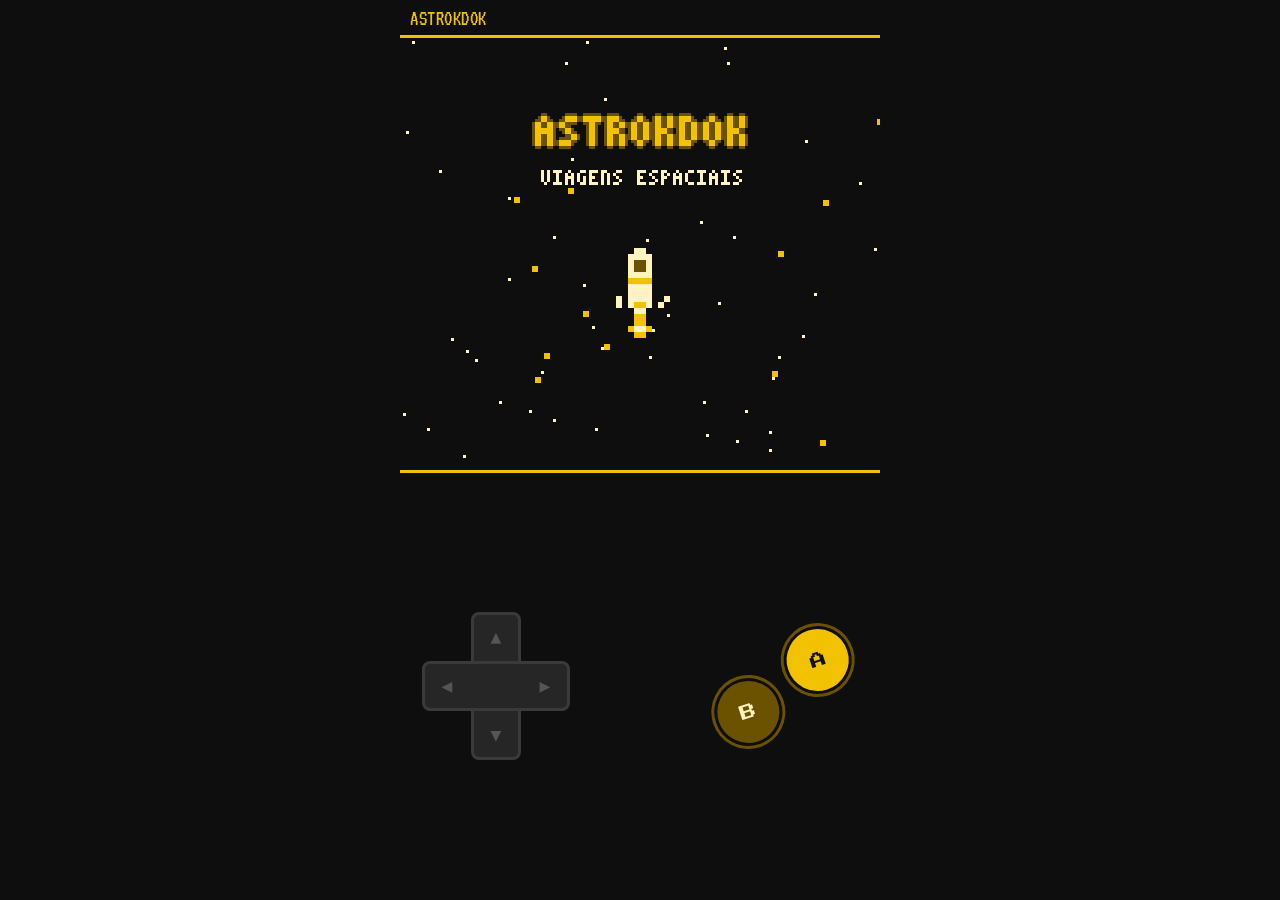
==== index.html @ 7a19d160 "Astrokdok: episódio 1 (Terra, Lua, Sol) Co-Authored-By: Claude Opus 5.5 <noreply@anthropic.com>" ====
<!doctype html>
<html lang="pt-BR">
<head>
<meta charset="utf-8">
<meta name="viewport" content="width=device-width,initial-scale=1,maximum-scale=1,user-scalable=no,viewport-fit=cover">
<meta name="theme-color" content="#0e0e0e">
<title>Astrokdok</title>
<link rel="manifest" href="manifest.json">
<link rel="icon" href="icon-192.png">
<link rel="apple-touch-icon" href="icon-192.png">
<link rel="preconnect" href="https://fonts.googleapis.com">
<link rel="preconnect" href="https://fonts.gstatic.com" crossorigin>
<link href="https://fonts.googleapis.com/css2?family=Press+Start+2P&family=VT323&display=swap" rel="stylesheet">
<link rel="stylesheet" href="style.css">
</head>
<body>
<div id="app">
  <div id="hud"></div>
  <div id="screen"><canvas id="c" width="160" height="144"></canvas><div id="fade"></div></div>
  <div id="panel">
    <div id="box" hidden><div id="boxText"></div><div id="boxMore">▼</div></div>
    <div id="ui" hidden></div>
    <div id="pad">
      <div id="dpad"><i class="v"></i><i class="h"></i><b class="u">▲</b><b class="d">▼</b><b class="l">◀</b><b class="r">▶</b></div>
      <div class="ab"><button data-k="b" class="b">B</button><button data-k="a" class="a">A</button></div>
    </div>
  </div>
</div>
<script src="js/engine.js"></script>
<script src="js/sprites.js"></script>
<script src="js/world.js"></script>
<script src="js/lesson.js"></script>
<script src="js/content1.js"></script>
<script src="js/content2.js"></script>
<script src="js/content3.js"></script>
<script src="js/game-launch.js"></script>
<script src="js/game-lander.js"></script>
<script src="js/game-sun.js"></script>
<script src="js/scenes.js"></script>
<script src="js/flow.js"></script>
<script src="js/main.js"></script>
</body>
</html>
---- style.css ----
:root{--k:#0e0e0e;--d:#6b5200;--y:#f2c200;--l:#fff4c0;--g:#262626}
*{box-sizing:border-box;margin:0;padding:0;-webkit-tap-highlight-color:transparent}
html,body{height:100%;background:var(--k);color:var(--l);overscroll-behavior:none;overflow:hidden}
body{font-family:'VT323',monospace;display:flex;justify-content:center;user-select:none;-webkit-user-select:none;touch-action:manipulation}
button{font:inherit;cursor:pointer}
#app{width:100%;max-width:480px;height:100vh;height:100dvh;display:flex;flex-direction:column;background:var(--k)}

#hud{font-family:'VT323',monospace;font-size:21px;line-height:1;letter-spacing:.5px;color:var(--y);padding:8px 10px 6px;min-height:28px;display:flex;justify-content:space-between;align-items:center;gap:8px}
#hud span:last-child{text-align:right}

#screen{position:relative;width:100%;aspect-ratio:160/144;background:var(--l);border-top:3px solid var(--y);border-bottom:3px solid var(--y);flex:none;align-self:center;transition:width .25s}
#app.read #screen{width:52%;border:3px solid var(--y)}
#c{width:100%;height:100%;image-rendering:pixelated;image-rendering:crisp-edges;display:block}
#fade{position:absolute;inset:0;background:var(--k);opacity:0;pointer-events:none}

#panel{flex:1;display:flex;flex-direction:column;min-height:0;padding:8px 10px calc(10px + env(safe-area-inset-bottom))}

#box{flex:none;background:var(--l);color:var(--k);border:4px double var(--k);box-shadow:0 0 0 3px var(--y);border-radius:6px;padding:8px 12px 18px;font-size:25px;line-height:1.02;min-height:98px;position:relative;margin:3px 3px 8px;cursor:pointer}
#box .who{color:var(--d);margin-right:6px}
#boxMore{position:absolute;right:10px;bottom:3px;font-size:16px;animation:blink .8s steps(2) infinite}
@keyframes blink{50%{opacity:0}}

#ui{flex:1;overflow-y:auto;-webkit-overflow-scrolling:touch;background:var(--l);color:var(--k);border:4px double var(--k);box-shadow:0 0 0 3px var(--y);border-radius:6px;margin:3px;padding:12px 12px 16px;font-size:24px;line-height:1.08}
#ui h2{font-size:30px;line-height:1;color:var(--d);margin-bottom:10px;text-transform:uppercase}
#ui h3{font-size:24px;line-height:1;margin:2px 0 6px;text-transform:uppercase}
#ui p{margin-bottom:10px}
#ui b{color:var(--d)}
#ui .q{font-size:25px}
.tag{display:inline-block;font-size:19px;line-height:1;background:var(--k);color:var(--y);padding:3px 7px 4px;border-radius:4px;margin-bottom:8px}
.calc{font-family:'VT323',monospace;font-size:25px;background:#fff;border:2px dashed var(--d);padding:6px 10px;margin:4px 0 10px;white-space:pre;overflow-x:auto;line-height:1.05}
.opts{display:flex;flex-direction:column;gap:8px;margin-top:6px}
.opt,.btn{font-family:'VT323',monospace;font-size:25px;line-height:1;background:var(--k);color:var(--y);border:3px solid var(--k);border-radius:6px;padding:9px 10px;text-align:left}
.opt:active,.btn:active{background:var(--d);color:var(--l)}
.opt[disabled]{opacity:.3;text-decoration:line-through}
.opt.good{background:var(--y);color:var(--k)}
.btn{display:block;width:100%;text-align:center;font-size:27px;padding:10px 8px;margin-top:10px}
.btn.alt{background:var(--l);color:var(--k)}
.row{display:flex;gap:8px}
.row .btn{flex:1}
.fb{padding:8px 10px;border-radius:6px;margin:10px 0 4px;border:3px solid var(--k)}
.fb.ok{background:var(--y)}
.fb.no{background:#fff}
.num{font-family:'Press Start 2P',monospace;font-size:18px;background:#fff;border:3px solid var(--k);border-radius:6px;padding:10px;text-align:right;min-height:46px;margin:8px 0}
.keys{display:grid;grid-template-columns:repeat(3,1fr);gap:6px}
.keys button{font-family:'Press Start 2P',monospace;font-size:15px;padding:13px 0;background:var(--k);color:var(--y);border:0;border-radius:6px}
.keys button:active{background:var(--d)}
.keys .ok{background:var(--y);color:var(--k)}
input.name{font-family:'VT323',monospace;font-size:30px;width:100%;padding:12px;border:3px solid var(--k);border-radius:6px;background:#fff;text-transform:uppercase}
.card{border:3px solid var(--k);border-radius:8px;padding:8px 10px;margin-bottom:8px;background:#fff}
.card.lock{background:transparent;border-style:dashed;opacity:.55}
.card h3{margin:0 0 4px!important}
.item{display:flex;gap:10px;align-items:center;border-bottom:2px dashed var(--d);padding:6px 0}
.item canvas{width:48px;height:48px;image-rendering:pixelated;flex:none;background:var(--k);border-radius:4px}

#pad{flex:1;display:flex;align-items:center;justify-content:space-between;padding:4px 12px;min-height:150px}
#pad[hidden],#ui[hidden],#box[hidden]{display:none}
#dpad{width:148px;height:148px;position:relative;touch-action:none;flex:none}
#dpad i{position:absolute;background:var(--g);border:3px solid #3a3a3a;border-radius:8px}
#dpad .v{left:49px;top:0;width:50px;height:148px}
#dpad .h{top:49px;left:0;width:148px;height:50px}
#dpad b{position:absolute;color:#555;font-size:18px;width:50px;height:50px;display:flex;align-items:center;justify-content:center;pointer-events:none}
#dpad .u{left:49px;top:0}#dpad .d{left:49px;bottom:0}#dpad .l{left:0;top:49px}#dpad .r{right:0;top:49px}
#dpad[data-dir=up] .u,#dpad[data-dir=down] .d,#dpad[data-dir=left] .l,#dpad[data-dir=right] .r{color:var(--y)}
.ab{display:flex;gap:14px;align-items:flex-end;transform:rotate(-18deg);flex:none}
.ab button{width:68px;height:68px;border-radius:50%;border:3px solid var(--k);box-shadow:0 0 0 3px var(--d);font-family:'Press Start 2P',monospace;font-size:16px;touch-action:none}
.ab .a{background:var(--y);color:var(--k);margin-bottom:28px}
.ab .b{background:var(--d);color:var(--l)}
.ab button.on{filter:brightness(1.35);transform:scale(.93)}
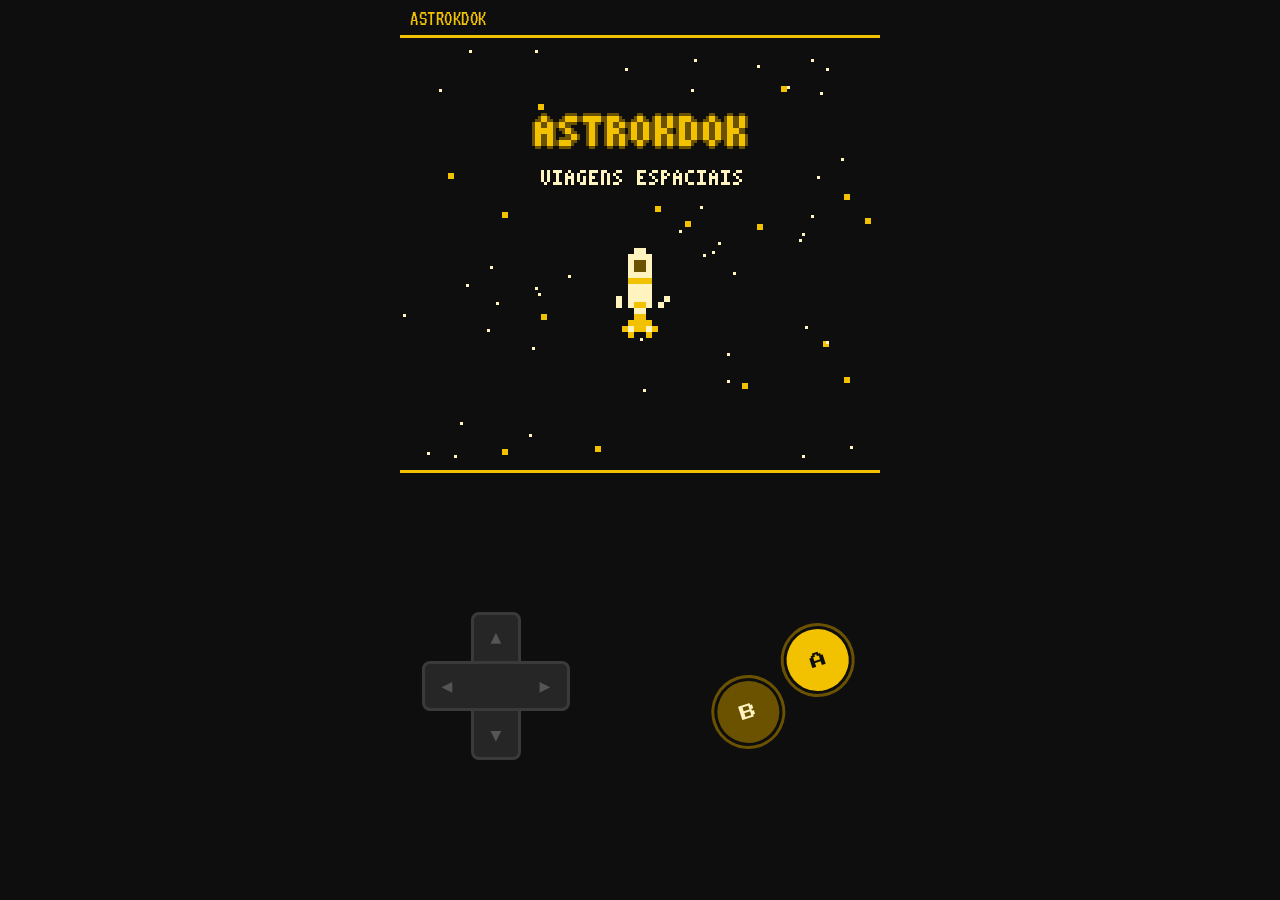
==== commit ea11db67: "Jogo completo: 18 missões até a borda do universo - Missões 4 a 18 com aulas, locais de lançamento p" ====
--- a/index.html
+++ b/index.html
@@ -30,12 +30,36 @@
 <script src="js/sprites.js"></script>
 <script src="js/world.js"></script>
 <script src="js/lesson.js"></script>
+<script src="js/episodes.js"></script>
 <script src="js/content1.js"></script>
 <script src="js/content2.js"></script>
 <script src="js/content3.js"></script>
+<script src="js/content4.js"></script>
+<script src="js/content5.js"></script>
+<script src="js/content6.js"></script>
+<script src="js/content7.js"></script>
+<script src="js/content8.js"></script>
+<script src="js/content9.js"></script>
+<script src="js/content10.js"></script>
+<script src="js/content11.js"></script>
+<script src="js/content12.js"></script>
+<script src="js/content13.js"></script>
+<script src="js/content14.js"></script>
+<script src="js/content15.js"></script>
+<script src="js/content16.js"></script>
+<script src="js/content17.js"></script>
+<script src="js/content18.js"></script>
+<script src="js/sites.js"></script>
+<script src="js/bodies.js"></script>
+<script src="js/games-common.js"></script>
 <script src="js/game-launch.js"></script>
 <script src="js/game-lander.js"></script>
 <script src="js/game-sun.js"></script>
+<script src="js/games-a.js"></script>
+<script src="js/games-b.js"></script>
+<script src="js/games-c.js"></script>
+<script src="js/games-d.js"></script>
+<script src="js/games-e.js"></script>
 <script src="js/scenes.js"></script>
 <script src="js/flow.js"></script>
 <script src="js/main.js"></script>
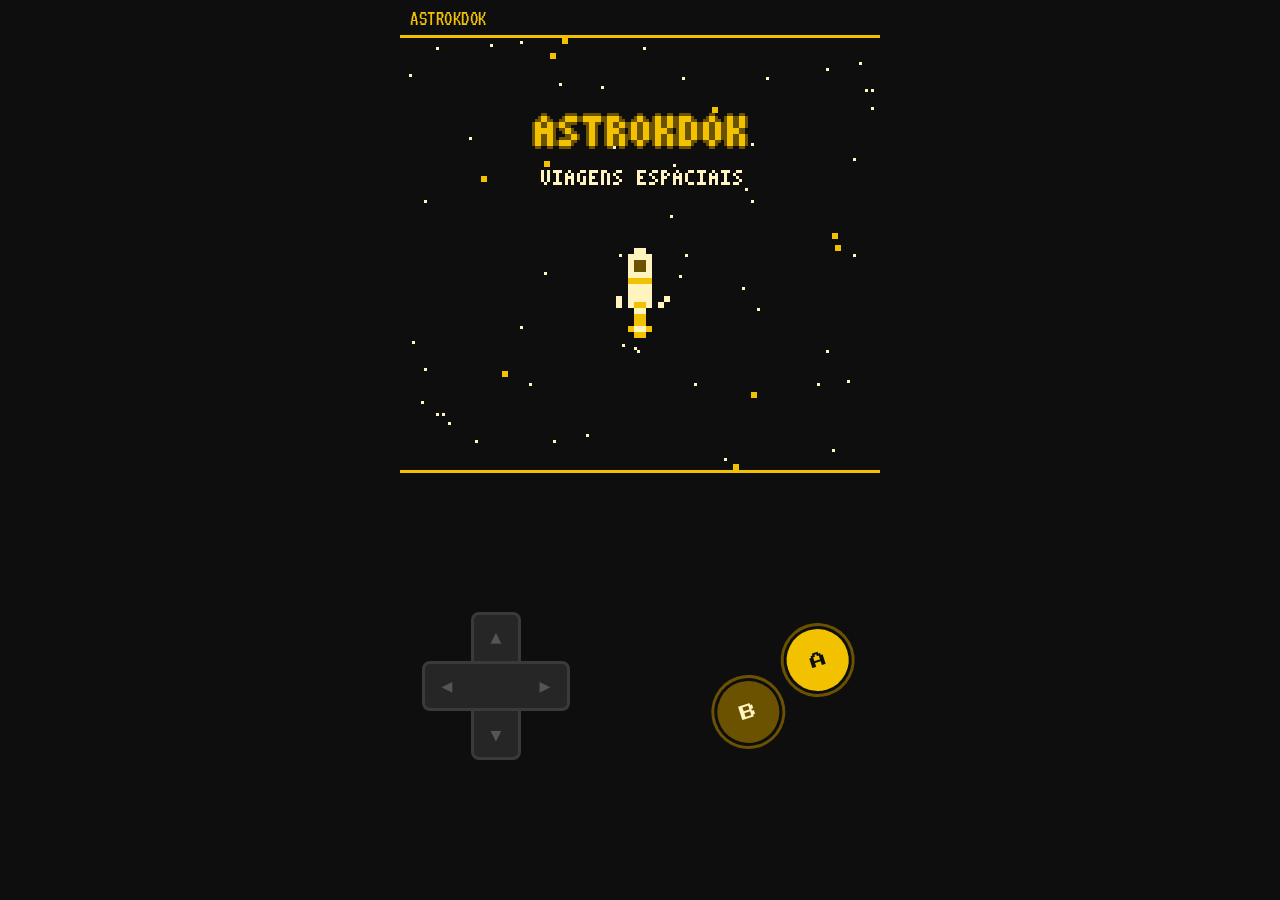
==== commit b7a58101: "Código de save: salvar manual, save após cada missão e link de carregamento - Botão SALVAR sempre vi" ====
--- a/index.html
+++ b/index.html
@@ -15,7 +15,7 @@
 </head>
 <body>
 <div id="app">
-  <div id="hud"></div>
+  <div id="top"><div id="hud"></div><button id="saveBtn" hidden>SALVAR</button></div>
   <div id="screen"><canvas id="c" width="160" height="144"></canvas><div id="fade"></div></div>
   <div id="panel">
     <div id="box" hidden><div id="boxText"></div><div id="boxMore">▼</div></div>
@@ -25,6 +25,7 @@
       <div class="ab"><button data-k="b" class="b">B</button><button data-k="a" class="a">A</button></div>
     </div>
   </div>
+  <div id="card" hidden><div id="cardBox"></div></div>
 </div>
 <script src="js/engine.js"></script>
 <script src="js/sprites.js"></script>
@@ -60,6 +61,7 @@
 <script src="js/games-c.js"></script>
 <script src="js/games-d.js"></script>
 <script src="js/games-e.js"></script>
+<script src="js/savecode.js"></script>
 <script src="js/scenes.js"></script>
 <script src="js/flow.js"></script>
 <script src="js/main.js"></script>
--- a/style.css
+++ b/style.css
@@ -5,6 +5,16 @@
 button{font:inherit;cursor:pointer}
 #app{width:100%;max-width:480px;height:100vh;height:100dvh;display:flex;flex-direction:column;background:var(--k)}
 
+#top{display:flex;align-items:center;flex:none}
+#top #hud{flex:1;min-width:0}
+#saveBtn{flex:none;margin:4px 8px 2px 0;font-family:'VT323',monospace;font-size:19px;line-height:1;background:var(--y);color:var(--k);border:0;border-radius:4px;padding:4px 8px}
+#saveBtn[hidden],#card[hidden]{display:none}
+#app{position:relative}
+#card{position:absolute;inset:0;background:rgba(0,0,0,.82);display:flex;align-items:center;justify-content:center;padding:16px;z-index:5}
+#cardBox{width:100%;max-width:420px;max-height:100%;overflow-y:auto;background:var(--l);color:var(--k);border:4px double var(--k);box-shadow:0 0 0 3px var(--y);border-radius:6px;padding:14px;font-size:24px;line-height:1.08}
+#cardBox h2{font-size:30px;color:var(--d);margin-bottom:8px;text-transform:uppercase}
+#cardBox p{margin-bottom:10px}
+.code{font-family:'Press Start 2P',monospace;font-size:28px;letter-spacing:6px;text-align:center;background:var(--k);color:var(--y);border-radius:6px;padding:16px 4px 14px;margin:6px 0 12px}
 #hud{font-family:'VT323',monospace;font-size:21px;line-height:1;letter-spacing:.5px;color:var(--y);padding:8px 10px 6px;min-height:28px;display:flex;justify-content:space-between;align-items:center;gap:8px}
 #hud span:last-child{text-align:right}
 
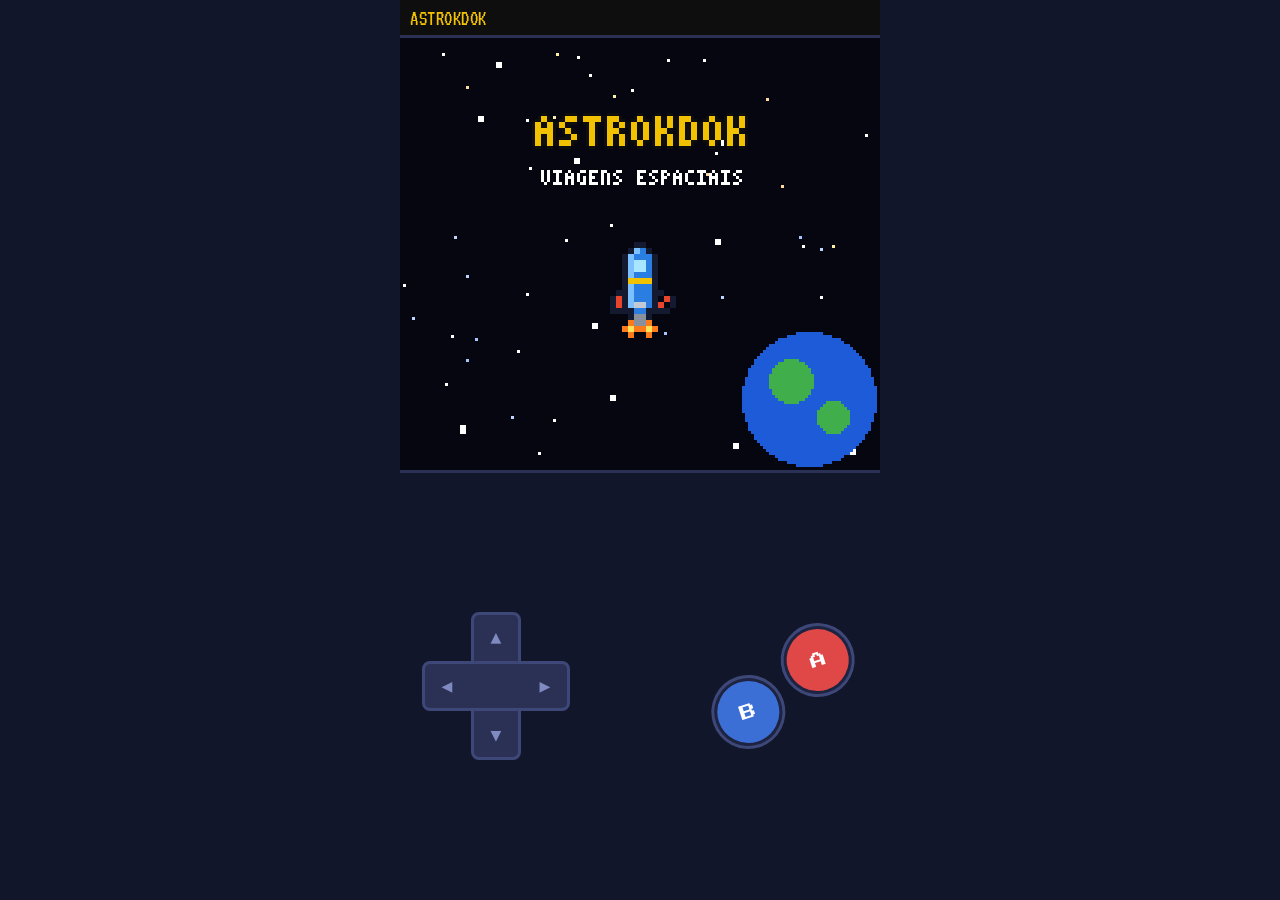
==== commit a55223d4: "Jogo colorido, pular minijogos e escolher missão (Ajustes 02) - Paletas de cor por objeto (palette.j" ====
--- a/index.html
+++ b/index.html
@@ -15,7 +15,7 @@
 </head>
 <body>
 <div id="app">
-  <div id="top"><div id="hud"></div><button id="saveBtn" hidden>SALVAR</button></div>
+  <div id="top"><div id="hud"></div><button id="skipBtn" hidden>PULAR</button><button id="saveBtn" hidden>SALVAR</button></div>
   <div id="screen"><canvas id="c" width="160" height="144"></canvas><div id="fade"></div></div>
   <div id="panel">
     <div id="box" hidden><div id="boxText"></div><div id="boxMore">▼</div></div>
@@ -28,6 +28,7 @@
   <div id="card" hidden><div id="cardBox"></div></div>
 </div>
 <script src="js/engine.js"></script>
+<script src="js/palette.js"></script>
 <script src="js/sprites.js"></script>
 <script src="js/world.js"></script>
 <script src="js/lesson.js"></script>
--- a/style.css
+++ b/style.css
@@ -1,78 +1,81 @@
-:root{--k:#0e0e0e;--d:#6b5200;--y:#f2c200;--l:#fff4c0;--g:#262626}
+/* Astrokdok (empresa): --k preto e --y amarelo. O resto da interface é colorido. */
+:root{--k:#0e0e0e;--y:#f2c200;--bg:#12162b;--ink:#1d2340;--paper:#fffdf6;--azul:#3b6fd6;--azul2:#2a52aa;--verde:#3aa655;--verm:#d2562b;--roxo:#8e5bd6;--claro:#e6efff}
 *{box-sizing:border-box;margin:0;padding:0;-webkit-tap-highlight-color:transparent}
-html,body{height:100%;background:var(--k);color:var(--l);overscroll-behavior:none;overflow:hidden}
+html,body{height:100%;background:var(--bg);color:var(--paper);overscroll-behavior:none;overflow:hidden}
 body{font-family:'VT323',monospace;display:flex;justify-content:center;user-select:none;-webkit-user-select:none;touch-action:manipulation}
 button{font:inherit;cursor:pointer}
-#app{width:100%;max-width:480px;height:100vh;height:100dvh;display:flex;flex-direction:column;background:var(--k)}
+#app{width:100%;max-width:480px;height:100vh;height:100dvh;display:flex;flex-direction:column;background:var(--bg);position:relative}
 
-#top{display:flex;align-items:center;flex:none}
+#top{display:flex;align-items:center;flex:none;background:var(--k)}
 #top #hud{flex:1;min-width:0}
-#saveBtn{flex:none;margin:4px 8px 2px 0;font-family:'VT323',monospace;font-size:19px;line-height:1;background:var(--y);color:var(--k);border:0;border-radius:4px;padding:4px 8px}
-#saveBtn[hidden],#card[hidden]{display:none}
-#app{position:relative}
-#card{position:absolute;inset:0;background:rgba(0,0,0,.82);display:flex;align-items:center;justify-content:center;padding:16px;z-index:5}
-#cardBox{width:100%;max-width:420px;max-height:100%;overflow-y:auto;background:var(--l);color:var(--k);border:4px double var(--k);box-shadow:0 0 0 3px var(--y);border-radius:6px;padding:14px;font-size:24px;line-height:1.08}
-#cardBox h2{font-size:30px;color:var(--d);margin-bottom:8px;text-transform:uppercase}
+#saveBtn,#skipBtn{flex:none;margin:4px 8px 2px 0;font-family:'VT323',monospace;font-size:19px;line-height:1;border:0;border-radius:4px;padding:4px 8px}
+#saveBtn{background:var(--y);color:var(--k)}
+#skipBtn{background:#f08a2c;color:var(--k)}
+#saveBtn[hidden],#skipBtn[hidden],#card[hidden]{display:none}
+#card{position:absolute;inset:0;background:rgba(10,14,35,.85);display:flex;align-items:center;justify-content:center;padding:16px;z-index:5}
+#cardBox{width:100%;max-width:420px;max-height:100%;overflow-y:auto;background:var(--paper);color:var(--ink);border:4px double var(--ink);box-shadow:0 0 0 3px var(--azul);border-radius:6px;padding:14px;font-size:24px;line-height:1.08}
+#cardBox h2{font-size:30px;color:var(--azul);margin-bottom:8px;text-transform:uppercase}
 #cardBox p{margin-bottom:10px}
+#cardBox b{color:var(--verm)}
 .code{font-family:'Press Start 2P',monospace;font-size:28px;letter-spacing:6px;text-align:center;background:var(--k);color:var(--y);border-radius:6px;padding:16px 4px 14px;margin:6px 0 12px}
 #hud{font-family:'VT323',monospace;font-size:21px;line-height:1;letter-spacing:.5px;color:var(--y);padding:8px 10px 6px;min-height:28px;display:flex;justify-content:space-between;align-items:center;gap:8px}
 #hud span:last-child{text-align:right}
 
-#screen{position:relative;width:100%;aspect-ratio:160/144;background:var(--l);border-top:3px solid var(--y);border-bottom:3px solid var(--y);flex:none;align-self:center;transition:width .25s}
-#app.read #screen{width:52%;border:3px solid var(--y)}
+#screen{position:relative;width:100%;aspect-ratio:160/144;background:#000;border-top:3px solid #2a3155;border-bottom:3px solid #2a3155;flex:none;align-self:center;transition:width .25s}
+#app.read #screen{width:52%;border:3px solid #2a3155}
 #c{width:100%;height:100%;image-rendering:pixelated;image-rendering:crisp-edges;display:block}
-#fade{position:absolute;inset:0;background:var(--k);opacity:0;pointer-events:none}
+#fade{position:absolute;inset:0;background:#000;opacity:0;pointer-events:none}
 
 #panel{flex:1;display:flex;flex-direction:column;min-height:0;padding:8px 10px calc(10px + env(safe-area-inset-bottom))}
 
-#box{flex:none;background:var(--l);color:var(--k);border:4px double var(--k);box-shadow:0 0 0 3px var(--y);border-radius:6px;padding:8px 12px 18px;font-size:25px;line-height:1.02;min-height:98px;position:relative;margin:3px 3px 8px;cursor:pointer}
-#box .who{color:var(--d);margin-right:6px}
-#boxMore{position:absolute;right:10px;bottom:3px;font-size:16px;animation:blink .8s steps(2) infinite}
+#box{flex:none;background:var(--paper);color:var(--ink);border:4px double var(--ink);box-shadow:0 0 0 3px var(--azul);border-radius:6px;padding:8px 12px 18px;font-size:25px;line-height:1.02;min-height:98px;position:relative;margin:3px 3px 8px;cursor:pointer}
+#box .who{color:var(--verm);margin-right:6px}
+#boxMore{position:absolute;right:10px;bottom:3px;font-size:16px;color:var(--azul);animation:blink .8s steps(2) infinite}
 @keyframes blink{50%{opacity:0}}
 
-#ui{flex:1;overflow-y:auto;-webkit-overflow-scrolling:touch;background:var(--l);color:var(--k);border:4px double var(--k);box-shadow:0 0 0 3px var(--y);border-radius:6px;margin:3px;padding:12px 12px 16px;font-size:24px;line-height:1.08}
-#ui h2{font-size:30px;line-height:1;color:var(--d);margin-bottom:10px;text-transform:uppercase}
-#ui h3{font-size:24px;line-height:1;margin:2px 0 6px;text-transform:uppercase}
+#ui{flex:1;overflow-y:auto;-webkit-overflow-scrolling:touch;background:var(--paper);color:var(--ink);border:4px double var(--ink);box-shadow:0 0 0 3px var(--azul);border-radius:6px;margin:3px;padding:12px 12px 16px;font-size:24px;line-height:1.08}
+#ui h2{font-size:30px;line-height:1;color:var(--azul);margin-bottom:10px;text-transform:uppercase}
+#ui h3{font-size:24px;line-height:1;margin:2px 0 6px;text-transform:uppercase;color:var(--roxo)}
 #ui p{margin-bottom:10px}
-#ui b{color:var(--d)}
+#ui b{color:var(--verm)}
 #ui .q{font-size:25px}
-.tag{display:inline-block;font-size:19px;line-height:1;background:var(--k);color:var(--y);padding:3px 7px 4px;border-radius:4px;margin-bottom:8px}
-.calc{font-family:'VT323',monospace;font-size:25px;background:#fff;border:2px dashed var(--d);padding:6px 10px;margin:4px 0 10px;white-space:pre;overflow-x:auto;line-height:1.05}
+.tag{display:inline-block;font-size:19px;line-height:1;background:var(--roxo);color:#fff;padding:3px 7px 4px;border-radius:4px;margin-bottom:8px}
+.calc{font-family:'VT323',monospace;font-size:25px;background:#f1f6ff;border:2px dashed var(--azul);padding:6px 10px;margin:4px 0 10px;white-space:pre;overflow-x:auto;line-height:1.05}
 .opts{display:flex;flex-direction:column;gap:8px;margin-top:6px}
-.opt,.btn{font-family:'VT323',monospace;font-size:25px;line-height:1;background:var(--k);color:var(--y);border:3px solid var(--k);border-radius:6px;padding:9px 10px;text-align:left}
-.opt:active,.btn:active{background:var(--d);color:var(--l)}
+.opt,.btn{font-family:'VT323',monospace;font-size:25px;line-height:1;background:var(--azul);color:#fff;border:3px solid var(--ink);border-radius:6px;padding:9px 10px;text-align:left}
+.opt:active,.btn:active{background:var(--azul2)}
 .opt[disabled]{opacity:.3;text-decoration:line-through}
-.opt.good{background:var(--y);color:var(--k)}
+.opt.good{background:var(--verde);color:#fff}
 .btn{display:block;width:100%;text-align:center;font-size:27px;padding:10px 8px;margin-top:10px}
-.btn.alt{background:var(--l);color:var(--k)}
+.btn.alt{background:#fff;color:var(--ink)}
 .row{display:flex;gap:8px}
 .row .btn{flex:1}
-.fb{padding:8px 10px;border-radius:6px;margin:10px 0 4px;border:3px solid var(--k)}
-.fb.ok{background:var(--y)}
-.fb.no{background:#fff}
-.num{font-family:'Press Start 2P',monospace;font-size:18px;background:#fff;border:3px solid var(--k);border-radius:6px;padding:10px;text-align:right;min-height:46px;margin:8px 0}
+.fb{padding:8px 10px;border-radius:6px;margin:10px 0 4px;border:3px solid var(--ink)}
+.fb.ok{background:#c9f29b}
+.fb.no{background:#ffe1d6}
+.num{font-family:'Press Start 2P',monospace;font-size:18px;background:#fff;border:3px solid var(--ink);border-radius:6px;padding:10px;text-align:right;min-height:46px;margin:8px 0;color:var(--ink)}
 .keys{display:grid;grid-template-columns:repeat(3,1fr);gap:6px}
-.keys button{font-family:'Press Start 2P',monospace;font-size:15px;padding:13px 0;background:var(--k);color:var(--y);border:0;border-radius:6px}
-.keys button:active{background:var(--d)}
-.keys .ok{background:var(--y);color:var(--k)}
-input.name{font-family:'VT323',monospace;font-size:30px;width:100%;padding:12px;border:3px solid var(--k);border-radius:6px;background:#fff;text-transform:uppercase}
-.card{border:3px solid var(--k);border-radius:8px;padding:8px 10px;margin-bottom:8px;background:#fff}
+.keys button{font-family:'Press Start 2P',monospace;font-size:15px;padding:13px 0;background:var(--azul);color:#fff;border:0;border-radius:6px}
+.keys button:active{background:var(--azul2)}
+.keys .ok{background:var(--verde);color:#fff}
+input.name{font-family:'VT323',monospace;font-size:30px;width:100%;padding:12px;border:3px solid var(--ink);border-radius:6px;background:#fff;color:var(--ink);text-transform:uppercase}
+.card{border:3px solid var(--ink);border-radius:8px;padding:8px 10px;margin-bottom:8px;background:#fff}
 .card.lock{background:transparent;border-style:dashed;opacity:.55}
 .card h3{margin:0 0 4px!important}
-.item{display:flex;gap:10px;align-items:center;border-bottom:2px dashed var(--d);padding:6px 0}
+.item{display:flex;gap:10px;align-items:center;border-bottom:2px dashed #8fb1e8;padding:6px 0}
 .item canvas{width:48px;height:48px;image-rendering:pixelated;flex:none;background:var(--k);border-radius:4px}
 
 #pad{flex:1;display:flex;align-items:center;justify-content:space-between;padding:4px 12px;min-height:150px}
 #pad[hidden],#ui[hidden],#box[hidden]{display:none}
 #dpad{width:148px;height:148px;position:relative;touch-action:none;flex:none}
-#dpad i{position:absolute;background:var(--g);border:3px solid #3a3a3a;border-radius:8px}
+#dpad i{position:absolute;background:#2a3155;border:3px solid #3d4878;border-radius:8px}
 #dpad .v{left:49px;top:0;width:50px;height:148px}
 #dpad .h{top:49px;left:0;width:148px;height:50px}
-#dpad b{position:absolute;color:#555;font-size:18px;width:50px;height:50px;display:flex;align-items:center;justify-content:center;pointer-events:none}
+#dpad b{position:absolute;color:#7f8bc0;font-size:18px;width:50px;height:50px;display:flex;align-items:center;justify-content:center;pointer-events:none}
 #dpad .u{left:49px;top:0}#dpad .d{left:49px;bottom:0}#dpad .l{left:0;top:49px}#dpad .r{right:0;top:49px}
-#dpad[data-dir=up] .u,#dpad[data-dir=down] .d,#dpad[data-dir=left] .l,#dpad[data-dir=right] .r{color:var(--y)}
+#dpad[data-dir=up] .u,#dpad[data-dir=down] .d,#dpad[data-dir=left] .l,#dpad[data-dir=right] .r{color:#fff}
 .ab{display:flex;gap:14px;align-items:flex-end;transform:rotate(-18deg);flex:none}
-.ab button{width:68px;height:68px;border-radius:50%;border:3px solid var(--k);box-shadow:0 0 0 3px var(--d);font-family:'Press Start 2P',monospace;font-size:16px;touch-action:none}
-.ab .a{background:var(--y);color:var(--k);margin-bottom:28px}
-.ab .b{background:var(--d);color:var(--l)}
+.ab button{width:68px;height:68px;border-radius:50%;border:3px solid var(--ink);box-shadow:0 0 0 3px #3d4878;font-family:'Press Start 2P',monospace;font-size:16px;color:#fff;touch-action:none}
+.ab .a{background:#e04848;margin-bottom:28px}
+.ab .b{background:var(--azul)}
 .ab button.on{filter:brightness(1.35);transform:scale(.93)}
